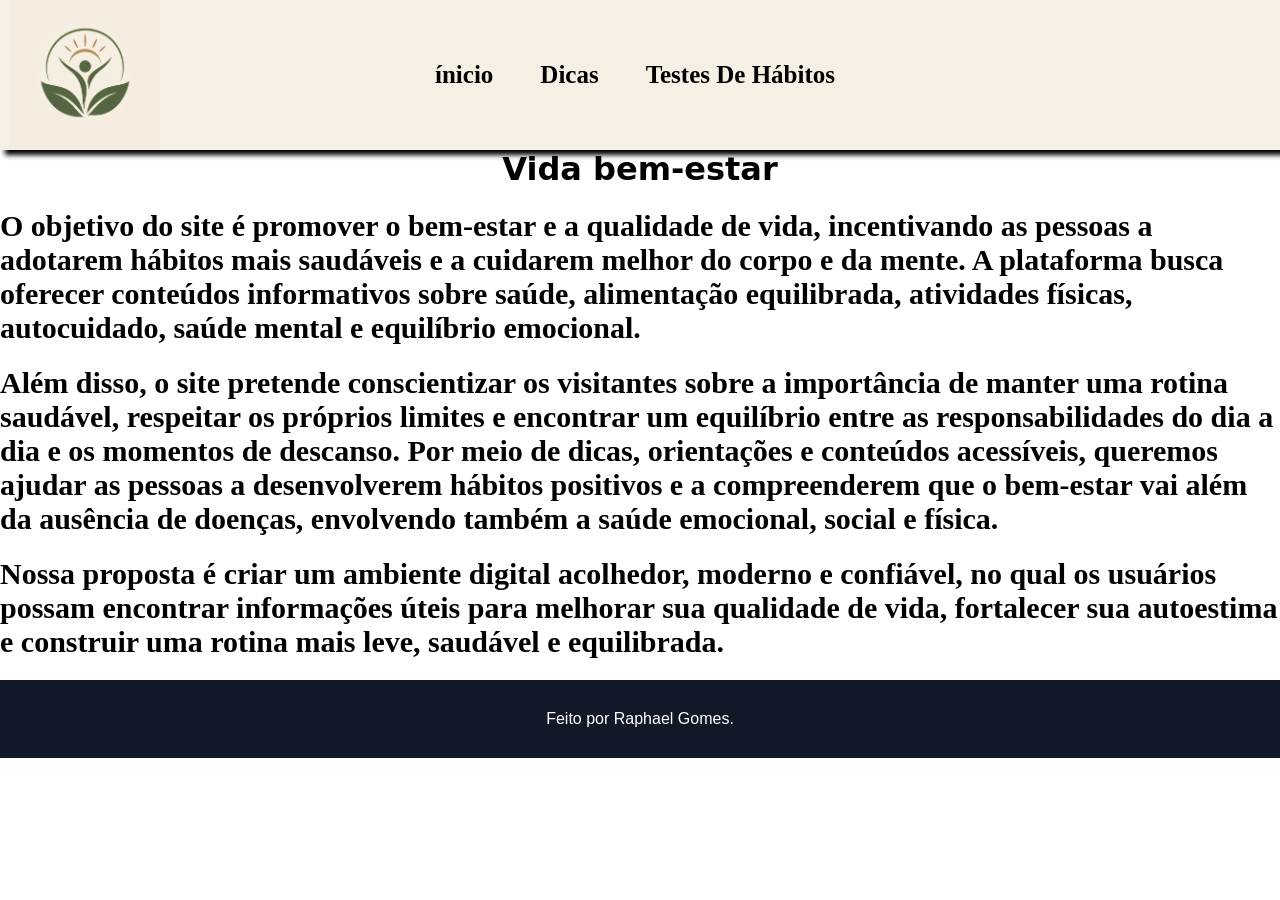
==== principal.html @ 89435f9a "mudando" ====
<!DOCTYPE html>
<html lang="pt-br">

<head>
    <meta charset="UTF-8">
    <meta name="viewport" content="width=device-width, initial-scale=1.0">
    <title>Vida bem-estar</title>
</head>

<body>

    <header>
        <div class="container">
            <div class="logo">
                <img src="IMG/logo.png">
            </div>

            <nav>
                <div class="link">
                    <a href="#">ínicio</a>
                    <a href="http://127.0.0.1:5500/dicas.html">Dicas</a>
                    <a href="#">Testes De Hábitos</a>

                </div>
            </nav>
            <div class="botao">

            </div>
    </header>

    <h1>Vida bem-estar</h1>
<p>ㅤ</p>
    <h3>O objetivo do site é promover o bem-estar e a qualidade de vida, incentivando as pessoas a adotarem hábitos mais saudáveis e a cuidarem melhor do corpo e da mente. A plataforma busca oferecer conteúdos informativos sobre saúde, alimentação equilibrada, atividades físicas, autocuidado, saúde mental e equilíbrio emocional.</h3>
    <p>ㅤ</p>
    <h3>Além disso, o site pretende conscientizar os visitantes sobre a importância de manter uma rotina saudável, respeitar os próprios limites e encontrar um equilíbrio entre as responsabilidades do dia a dia e os momentos de descanso. Por meio de dicas, orientações e conteúdos acessíveis, queremos ajudar as pessoas a desenvolverem hábitos positivos e a compreenderem que o bem-estar vai além da ausência de doenças, envolvendo também a saúde emocional, social e física.</h3>
    <p>ㅤ</p>
    <h3>Nossa proposta é criar um ambiente digital acolhedor, moderno e confiável, no qual os usuários possam encontrar informações úteis para melhorar sua qualidade de vida, fortalecer sua autoestima e construir uma rotina mais leve, saudável e equilibrada.</h3>
       <section>
        <p>ㅤ</p>
    

        </div>
        <link rel="stylesheet" href="CSS/principal.css">

        <footer class="footer">
            <p> Feito por Raphael Gomes.</p>


        </footer>
</body>

</html>
---- CSS/principal.css ----
* {
    margin: 0;
    padding: 0;
}

.container {
    background-color: #F5F0E3;
    height: 150px;
    width: auto;
    display: flex;
    justify-content: space-between;
    align-items: center;
    font-size: 20px;
    box-shadow: 5px 5px 5px black;
}

.logo img {
    width: 150px;
    height: 150px;
    background-color: #d3ecc6;
    margin-left: 10px;
    display: flex;
}

.link {

    width: 400px;
    height: auto;
    display: flex;
    justify-content: space-between;

}

.link a {
    text-decoration: none;
    color: black;
    font-size: 25px;
    font-weight: bold;

}

.botao {
    width: 120px;
    height: 40px;
    background-color: #F5F0E3;
    box-shadow: 10px 10px 10px rgb(rgb(0, 0, 0));
    border-radius: 25px;
    font-size: 15px;
    align-items: center;
    margin-right: 50px;

}

body {
    background-color: rgb(255, 255, 255);

}


.card {
    width: 280px;
    height: 300px;
    display: block;
    justify-content: center;
    align-items: center;
    background: white; 
    border-radius: 12px; 
    padding: 20px; 
    box-shadow: 0 4px 12px rgba(0, 0, 0, .15); 
    
}

.card img {
    width: 100%;
    height: 250px;
    object-fit: cover;
}

.footer {
    background-color: #111827;
    color: white;
    padding: 30px;
    text-align: center;
}

h1{
    text-align: center;
    font-family:system-ui, -apple-system, BlinkMacSystemFont, 'Segoe UI', Roboto, Oxygen, Ubuntu, Cantarell, 'Open Sans', 'Helvetica Neue', sans-serif
}

h3{
    font-size: 30px;
}

p{
    font-family: 'Trebuchet MS', 'Lucida Sans Unicode', 'Lucida Grande', 'Lucida Sans', Arial, sans-serif;
}
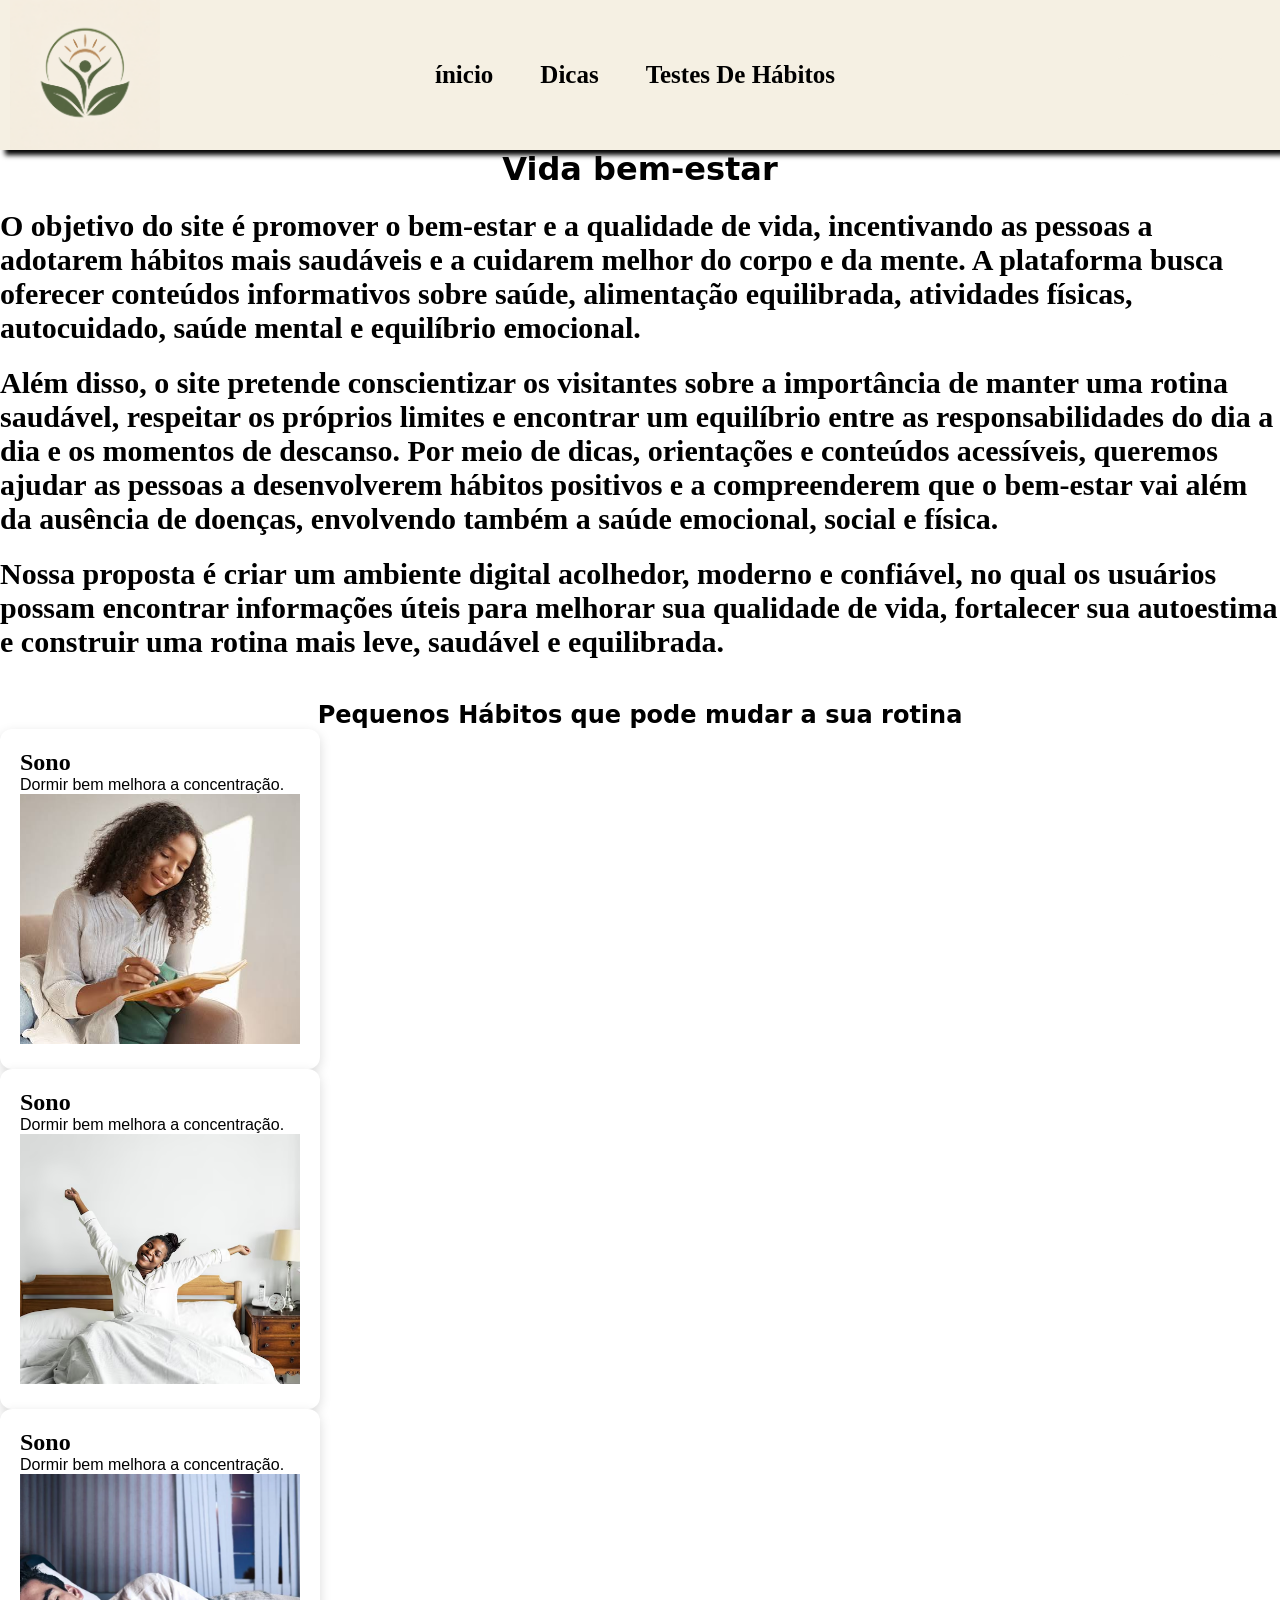
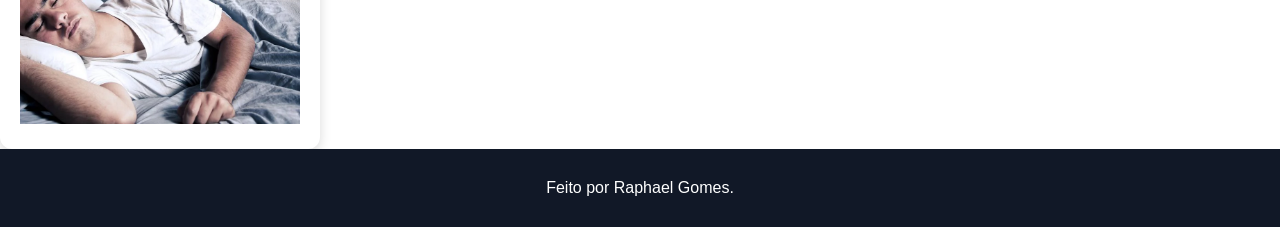
==== commit dd00cb7a: "adicionandop fotos" ====
--- a/principal.html
+++ b/principal.html
@@ -38,8 +38,37 @@
        <section>
         <p>ㅤ</p>
     
+<p>ㅤ</p>
+        <div class="container2">
+            <h1>Pequenos Hábitos que pode mudar a sua rotina</h1>
 
+            <div class="card">
+                <h2>Sono</h2>
+                <p>Dormir bem melhora a concentração.</p>
+                <div class="img">
+                    <img src="IMG/ler.jpg" alt="Descrição da imagem">
+                </div>
+            </div>
         </div>
+
+        <div class="card">
+                <h2>Sono</h2>
+                <p>Dormir bem melhora a concentração.</p>
+                <div class="img">
+                    <img src="IMG/acordar.avif" alt="Descrição da imagem">
+                </div>
+            </div>
+        </div>
+
+        <div class="card">
+                <h2>Sono</h2>
+                <p>Dormir bem melhora a concentração.</p>
+                <div class="img">
+                    <img src="IMG/sono.webp" alt="Descrição da imagem">
+                </div>
+            </div>
+        </div>
+
         <link rel="stylesheet" href="CSS/principal.css">
 
         <footer class="footer">
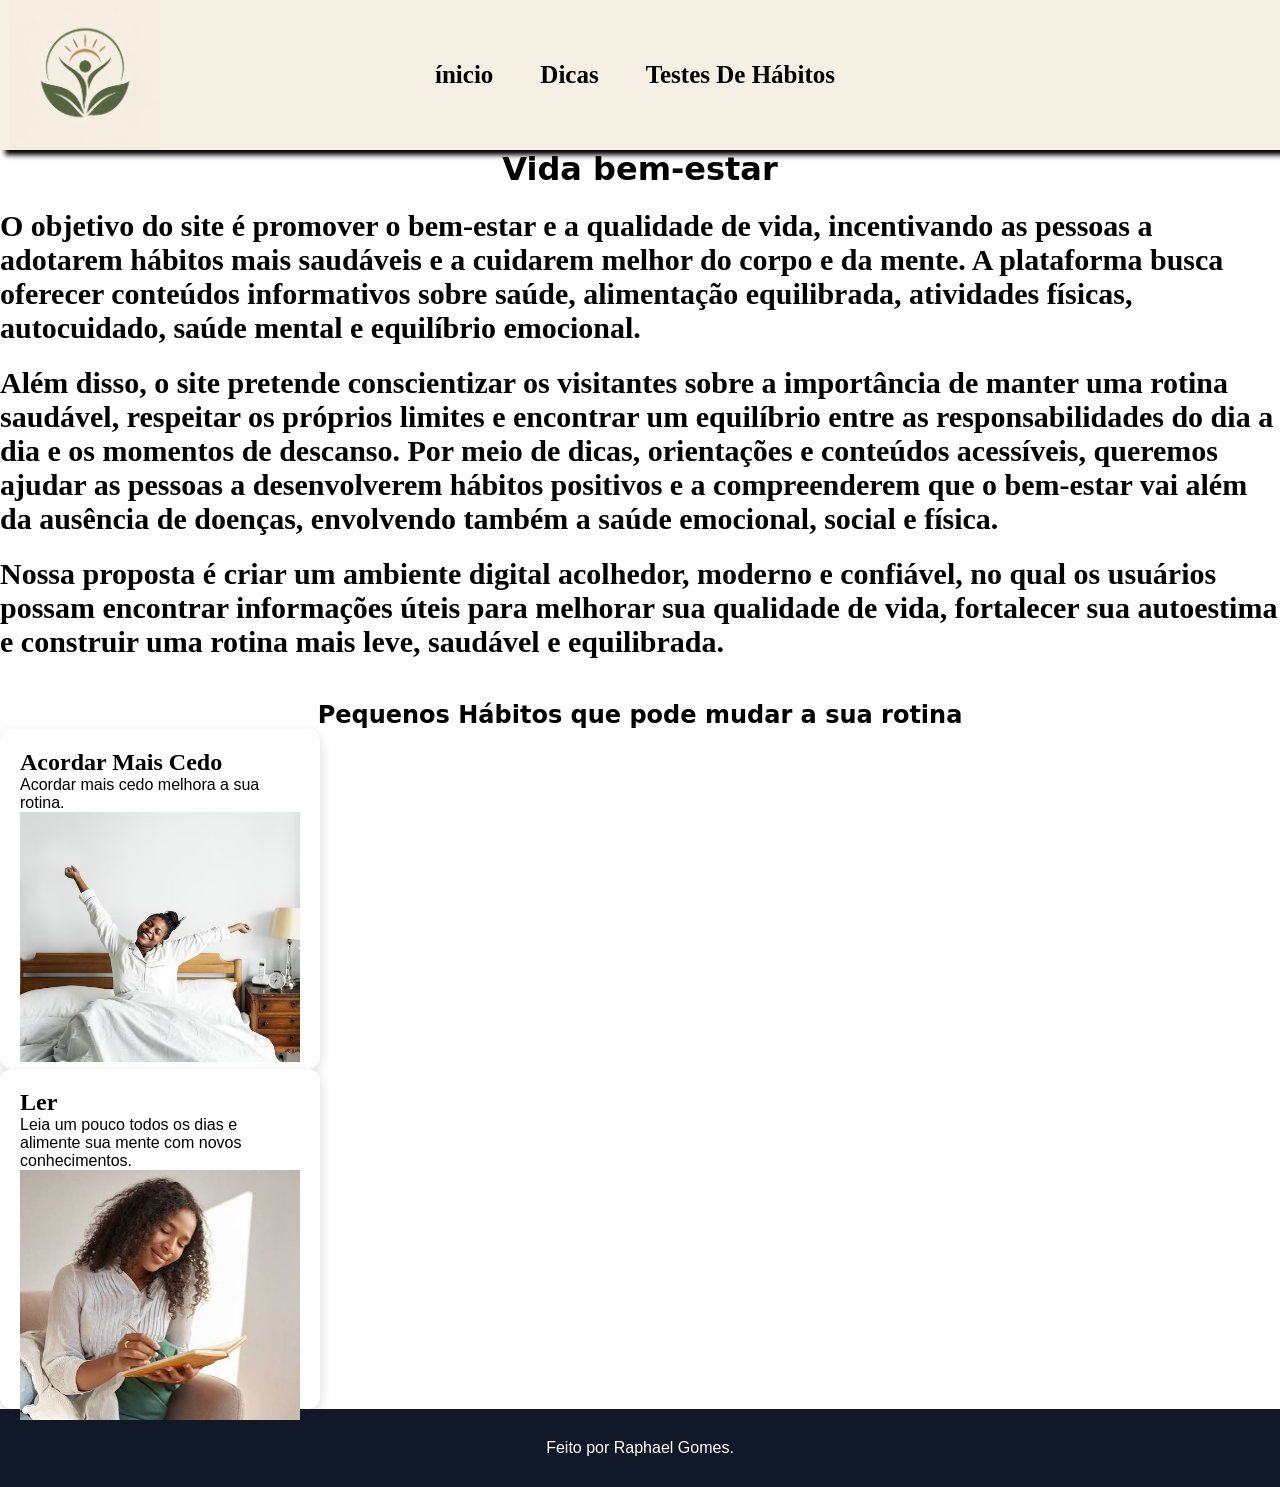
==== commit c571b1f1: "alterando" ====
--- a/principal.html
+++ b/principal.html
@@ -19,7 +19,7 @@
                 <div class="link">
                     <a href="#">ínicio</a>
                     <a href="http://127.0.0.1:5500/dicas.html">Dicas</a>
-                    <a href="#">Testes De Hábitos</a>
+                    <a href="http://127.0.0.1:5500/testes.html">Testes De Hábitos</a>
 
                 </div>
             </nav>
@@ -43,17 +43,8 @@
             <h1>Pequenos Hábitos que pode mudar a sua rotina</h1>
 
             <div class="card">
-                <h2>Sono</h2>
-                <p>Dormir bem melhora a concentração.</p>
-                <div class="img">
-                    <img src="IMG/ler.jpg" alt="Descrição da imagem">
-                </div>
-            </div>
-        </div>
-
-        <div class="card">
-                <h2>Sono</h2>
-                <p>Dormir bem melhora a concentração.</p>
+                <h2>Acordar Mais Cedo</h2>
+                <p>Acordar mais cedo melhora a sua rotina.</p>
                 <div class="img">
                     <img src="IMG/acordar.avif" alt="Descrição da imagem">
                 </div>
@@ -61,10 +52,10 @@
         </div>
 
         <div class="card">
-                <h2>Sono</h2>
-                <p>Dormir bem melhora a concentração.</p>
+                <h2>Ler</h2>
+                <p>Leia um pouco todos os dias e alimente sua mente com novos conhecimentos.</p>
                 <div class="img">
-                    <img src="IMG/sono.webp" alt="Descrição da imagem">
+                    <img src="IMG/ler.jpg" alt="Descrição da imagem">
                 </div>
             </div>
         </div>
--- a/CSS/principal.css
+++ b/CSS/principal.css
@@ -67,6 +67,9 @@
     border-radius: 12px; 
     padding: 20px; 
     box-shadow: 0 4px 12px rgba(0, 0, 0, .15); 
+    transition: transform 0.3s ease, box-shadow 0.3s ease;
+    cursor: pointer;
+      justify-content: center;
     
 }
 
@@ -94,4 +97,9 @@
 
 p{
     font-family: 'Trebuchet MS', 'Lucida Sans Unicode', 'Lucida Grande', 'Lucida Sans', Arial, sans-serif;
+}
+
+.card:hover {
+    transform: translateY(-8px) scale(1.03);
+    box-shadow: 0 10px 20px rgba(0, 0, 0, 0.15);
 }
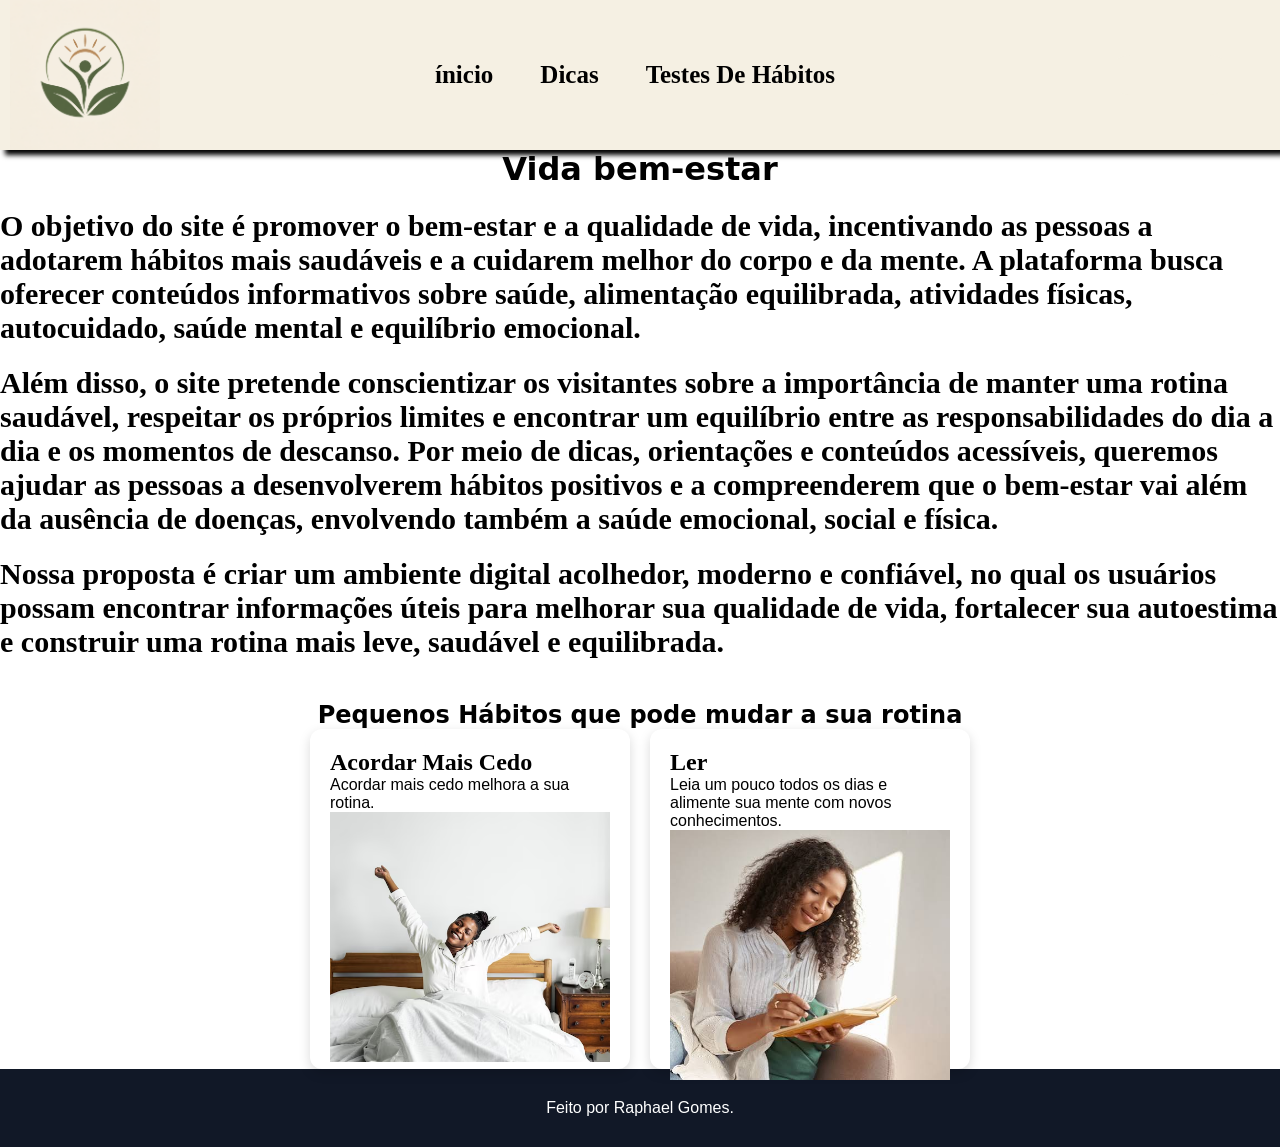
==== commit 693414a9: "adicionande os cardsa no meio" ====
--- a/principal.html
+++ b/principal.html
@@ -5,6 +5,7 @@
     <meta charset="UTF-8">
     <meta name="viewport" content="width=device-width, initial-scale=1.0">
     <title>Vida bem-estar</title>
+        <link rel="stylesheet" href="CSS/principal.css">
 </head>
 
 <body>
@@ -29,18 +30,30 @@
     </header>
 
     <h1>Vida bem-estar</h1>
-<p>ㅤ</p>
-    <h3>O objetivo do site é promover o bem-estar e a qualidade de vida, incentivando as pessoas a adotarem hábitos mais saudáveis e a cuidarem melhor do corpo e da mente. A plataforma busca oferecer conteúdos informativos sobre saúde, alimentação equilibrada, atividades físicas, autocuidado, saúde mental e equilíbrio emocional.</h3>
     <p>ㅤ</p>
-    <h3>Além disso, o site pretende conscientizar os visitantes sobre a importância de manter uma rotina saudável, respeitar os próprios limites e encontrar um equilíbrio entre as responsabilidades do dia a dia e os momentos de descanso. Por meio de dicas, orientações e conteúdos acessíveis, queremos ajudar as pessoas a desenvolverem hábitos positivos e a compreenderem que o bem-estar vai além da ausência de doenças, envolvendo também a saúde emocional, social e física.</h3>
+    <h3>O objetivo do site é promover o bem-estar e a qualidade de vida, incentivando as pessoas a adotarem hábitos mais
+        saudáveis e a cuidarem melhor do corpo e da mente. A plataforma busca oferecer conteúdos informativos sobre
+        saúde, alimentação equilibrada, atividades físicas, autocuidado, saúde mental e equilíbrio emocional.</h3>
     <p>ㅤ</p>
-    <h3>Nossa proposta é criar um ambiente digital acolhedor, moderno e confiável, no qual os usuários possam encontrar informações úteis para melhorar sua qualidade de vida, fortalecer sua autoestima e construir uma rotina mais leve, saudável e equilibrada.</h3>
-       <section>
+    <h3>Além disso, o site pretende conscientizar os visitantes sobre a importância de manter uma rotina saudável,
+        respeitar os próprios limites e encontrar um equilíbrio entre as responsabilidades do dia a dia e os momentos de
+        descanso. Por meio de dicas, orientações e conteúdos acessíveis, queremos ajudar as pessoas a desenvolverem
+        hábitos positivos e a compreenderem que o bem-estar vai além da ausência de doenças, envolvendo também a saúde
+        emocional, social e física.</h3>
+    <p>ㅤ</p>
+    <h3>Nossa proposta é criar um ambiente digital acolhedor, moderno e confiável, no qual os usuários possam encontrar
+        informações úteis para melhorar sua qualidade de vida, fortalecer sua autoestima e construir uma rotina mais
+        leve, saudável e equilibrada.</h3>
+    <section>
         <p>ㅤ</p>
-    
-<p>ㅤ</p>
+
+        <p>ㅤ</p>
+        <h1>Pequenos Hábitos que pode mudar a sua rotina</h1>
+
+
         <div class="container2">
-            <h1>Pequenos Hábitos que pode mudar a sua rotina</h1>
+
+
 
             <div class="card">
                 <h2>Acordar Mais Cedo</h2>
@@ -49,9 +62,8 @@
                     <img src="IMG/acordar.avif" alt="Descrição da imagem">
                 </div>
             </div>
-        </div>
 
-        <div class="card">
+            <div class="card">
                 <h2>Ler</h2>
                 <p>Leia um pouco todos os dias e alimente sua mente com novos conhecimentos.</p>
                 <div class="img">
@@ -60,7 +72,11 @@
             </div>
         </div>
 
-        <link rel="stylesheet" href="CSS/principal.css">
+        
+
+
+
+    
 
         <footer class="footer">
             <p> Feito por Raphael Gomes.</p>
--- a/CSS/principal.css
+++ b/CSS/principal.css
@@ -102,4 +102,11 @@
 .card:hover {
     transform: translateY(-8px) scale(1.03);
     box-shadow: 0 10px 20px rgba(0, 0, 0, 0.15);
+}
+.container2{
+
+    display: flex;
+    justify-content: center;
+    gap: 20px;
+
 }
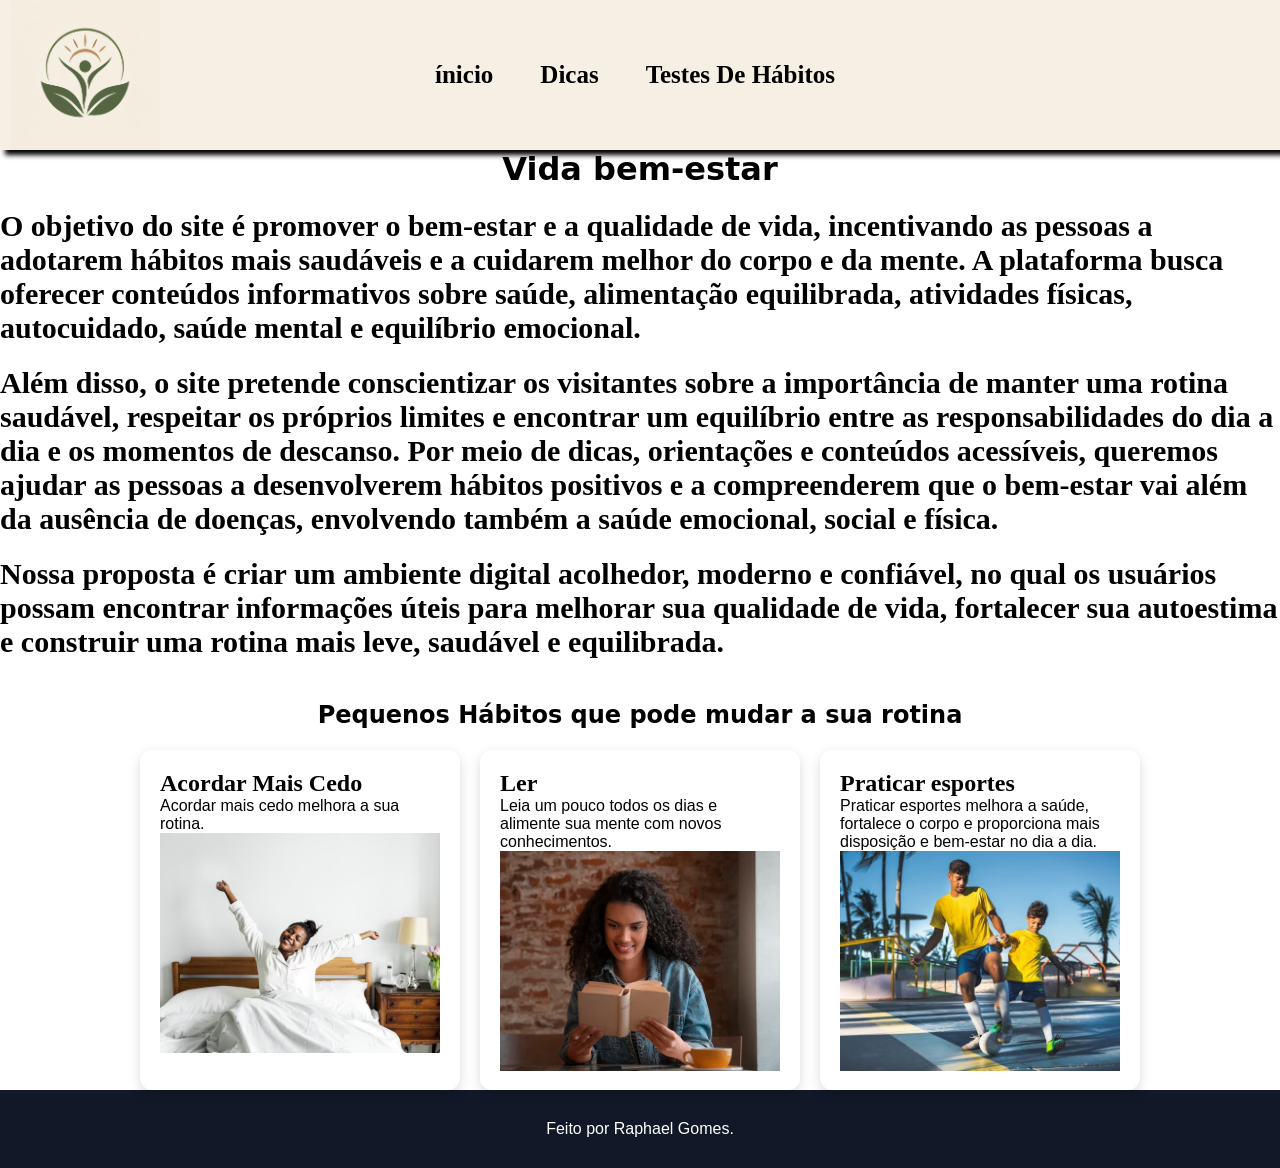
==== commit 6be10e8d: "terminando pagina principal" ====
--- a/principal.html
+++ b/principal.html
@@ -5,7 +5,7 @@
     <meta charset="UTF-8">
     <meta name="viewport" content="width=device-width, initial-scale=1.0">
     <title>Vida bem-estar</title>
-        <link rel="stylesheet" href="CSS/principal.css">
+    <link rel="stylesheet" href="CSS/principal.css">
 </head>
 
 <body>
@@ -49,7 +49,7 @@
 
         <p>ㅤ</p>
         <h1>Pequenos Hábitos que pode mudar a sua rotina</h1>
-
+<p>ㅤ</p>
 
         <div class="container2">
 
@@ -67,9 +67,17 @@
                 <h2>Ler</h2>
                 <p>Leia um pouco todos os dias e alimente sua mente com novos conhecimentos.</p>
                 <div class="img">
-                    <img src="IMG/ler.jpg" alt="Descrição da imagem">
+                    <img src="IMG/ler.avif" alt="Descrição da imagem">
                 </div>
             </div>
+            <div class="card">
+                <h2>Praticar esportes</h2>
+                <p>Praticar esportes melhora a saúde, fortalece o corpo e proporciona mais disposição e bem-estar no dia a dia.</p>
+                <div class="img">
+                    <img src="IMG/esportes.jpg" alt="Descrição da imagem">
+                </div>
+            </div>
+
         </div>
 
         
@@ -80,8 +88,6 @@
 
         <footer class="footer">
             <p> Feito por Raphael Gomes.</p>
-
-
         </footer>
 </body>
 
--- a/CSS/principal.css
+++ b/CSS/principal.css
@@ -75,7 +75,7 @@
 
 .card img {
     width: 100%;
-    height: 250px;
+    height: 220px;
     object-fit: cover;
 }
 
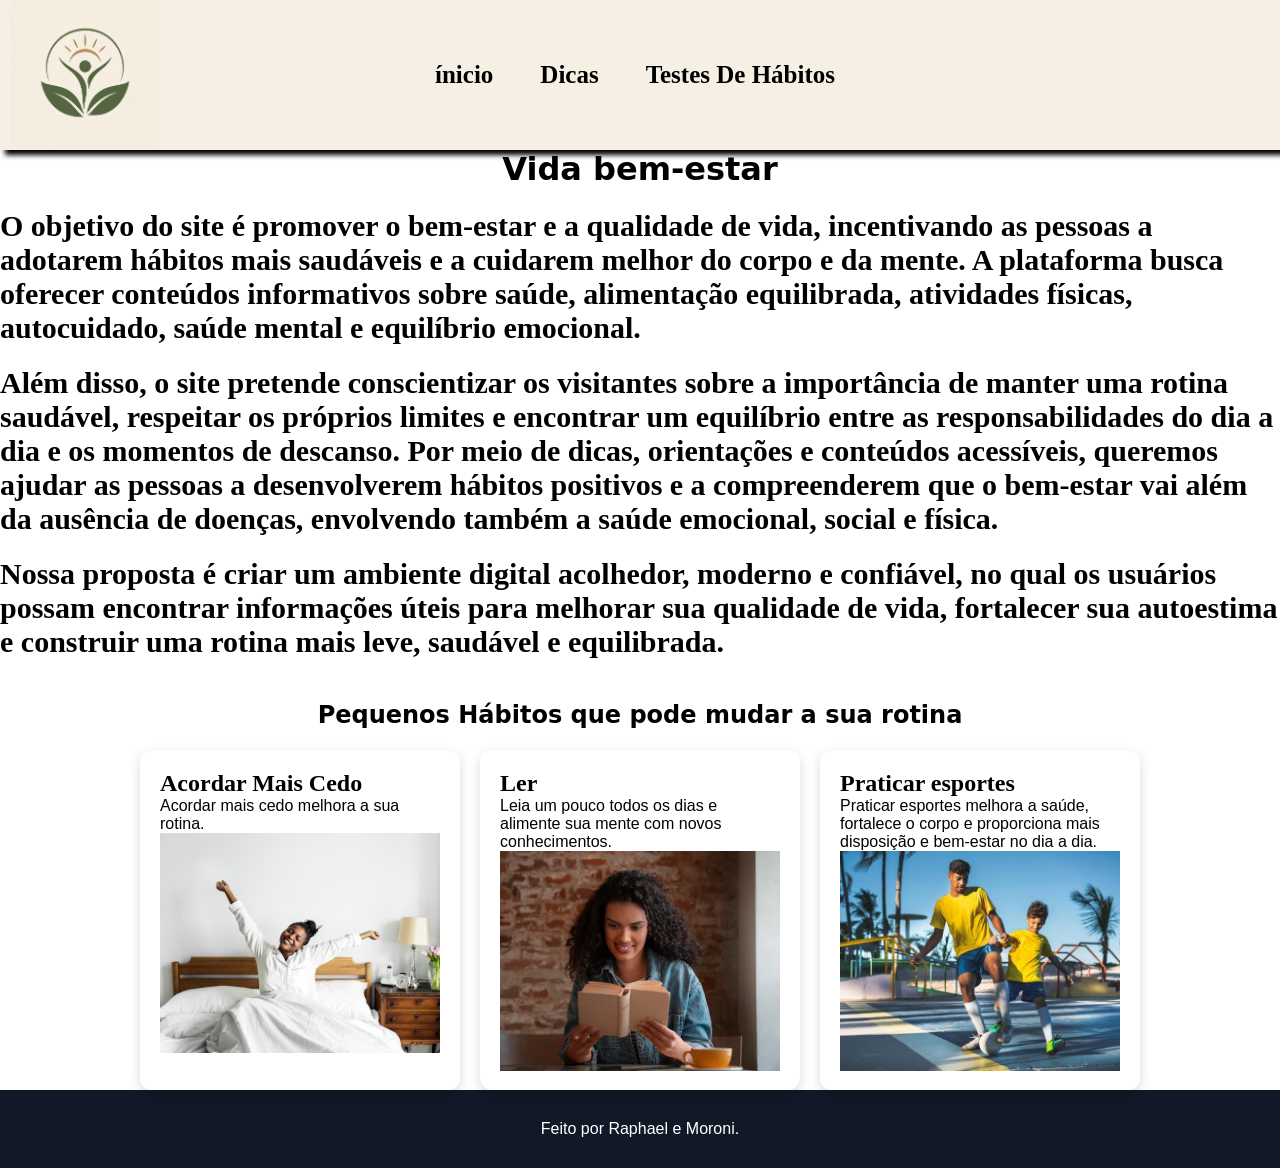
==== commit b104d790: "pronto" ====
--- a/principal.html
+++ b/principal.html
@@ -79,16 +79,11 @@
             </div>
 
         </div>
-
-        
-
-
-
     
 
-        <footer class="footer">
-            <p> Feito por Raphael Gomes.</p>
+       <footer class="footer">
+            <p> Feito por Raphael e Moroni.</p>
         </footer>
+
 </body>
-
 </html>
--- a/CSS/principal.css
+++ b/CSS/principal.css
@@ -52,8 +52,25 @@
 }
 
 body {
-    background-color: rgb(255, 255, 255);
+    
+  background-color: rgb(255, 255, 255);
+  flex-direction: column;
+  margin: 0;
+  min-height: 100vh;
+  display: flex;
 
+}
+
+main {
+  flex: 1;
+}
+
+.footer {
+    background-color: #111827;
+    color: white;
+    padding: 30px;
+    text-align: center;
+    margin-top: auto;
 }
 
 
@@ -77,13 +94,6 @@
     width: 100%;
     height: 220px;
     object-fit: cover;
-}
-
-.footer {
-    background-color: #111827;
-    color: white;
-    padding: 30px;
-    text-align: center;
 }
 
 h1{
